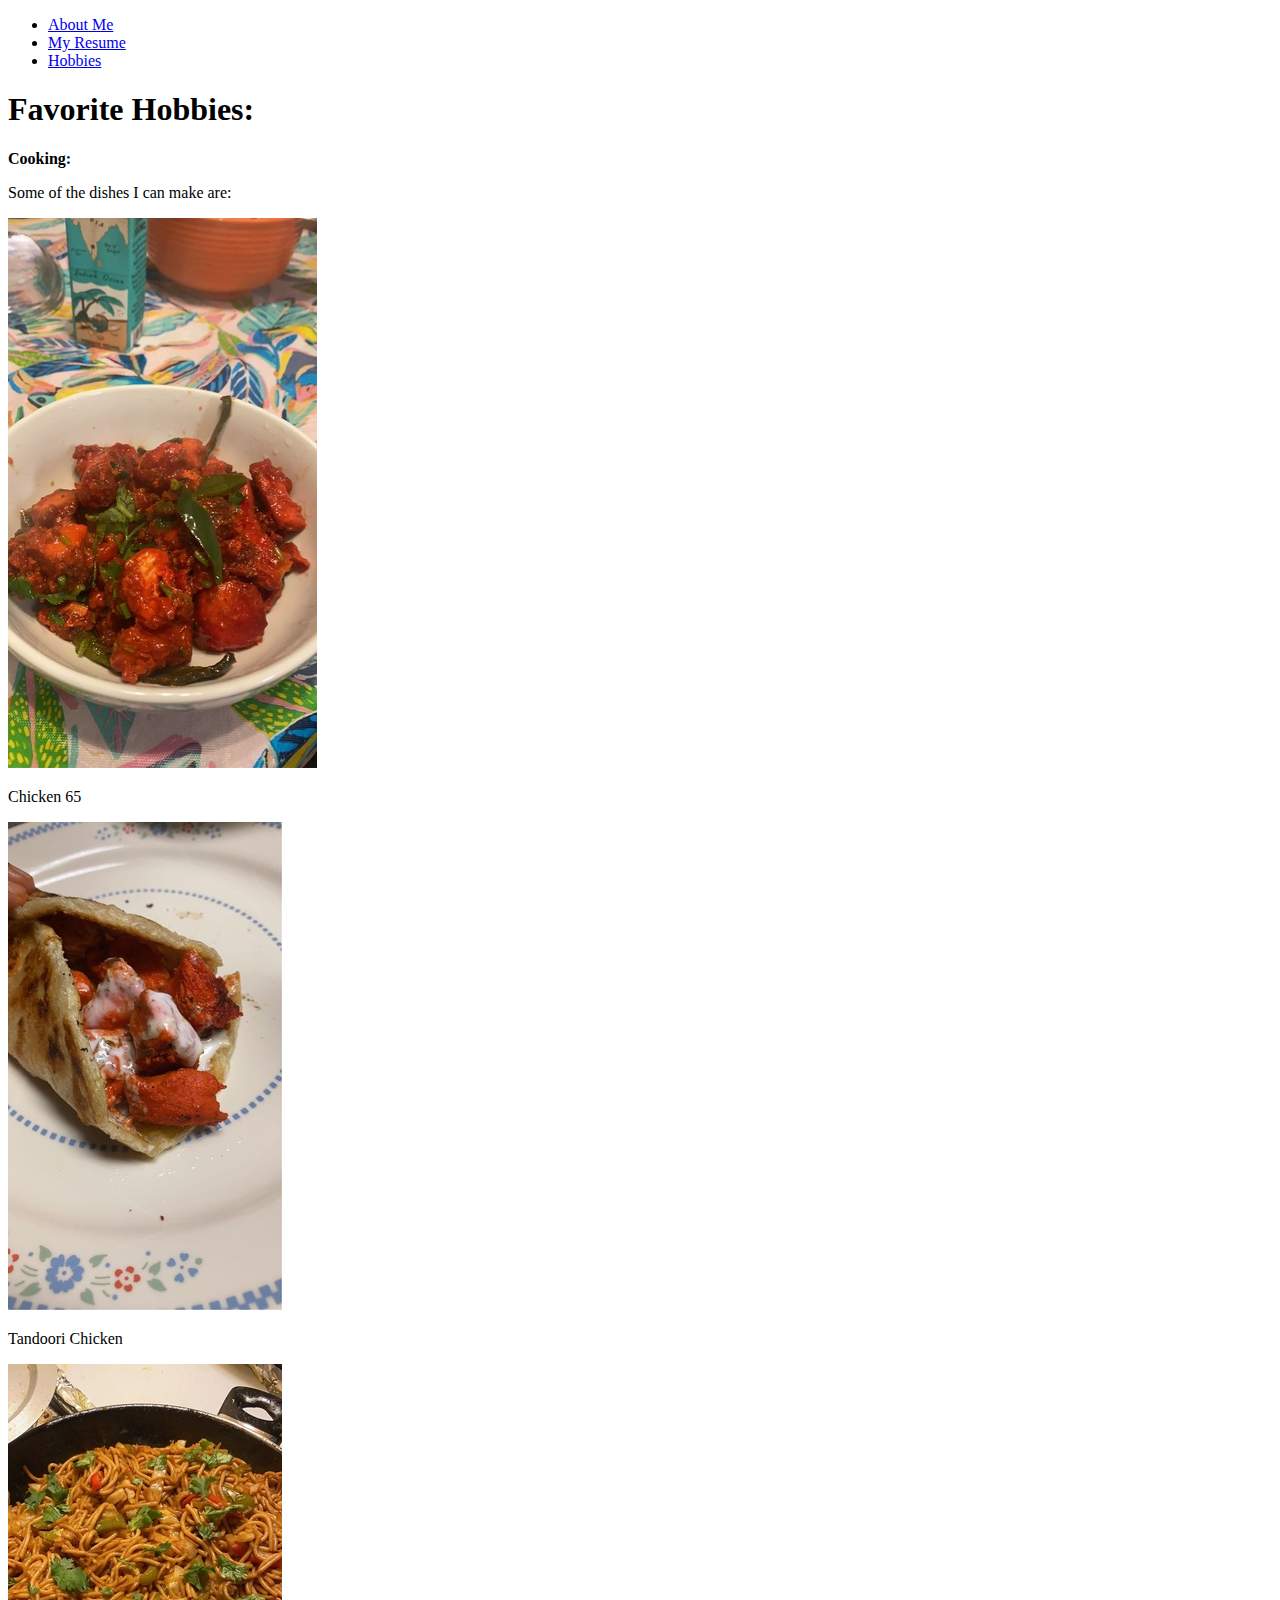
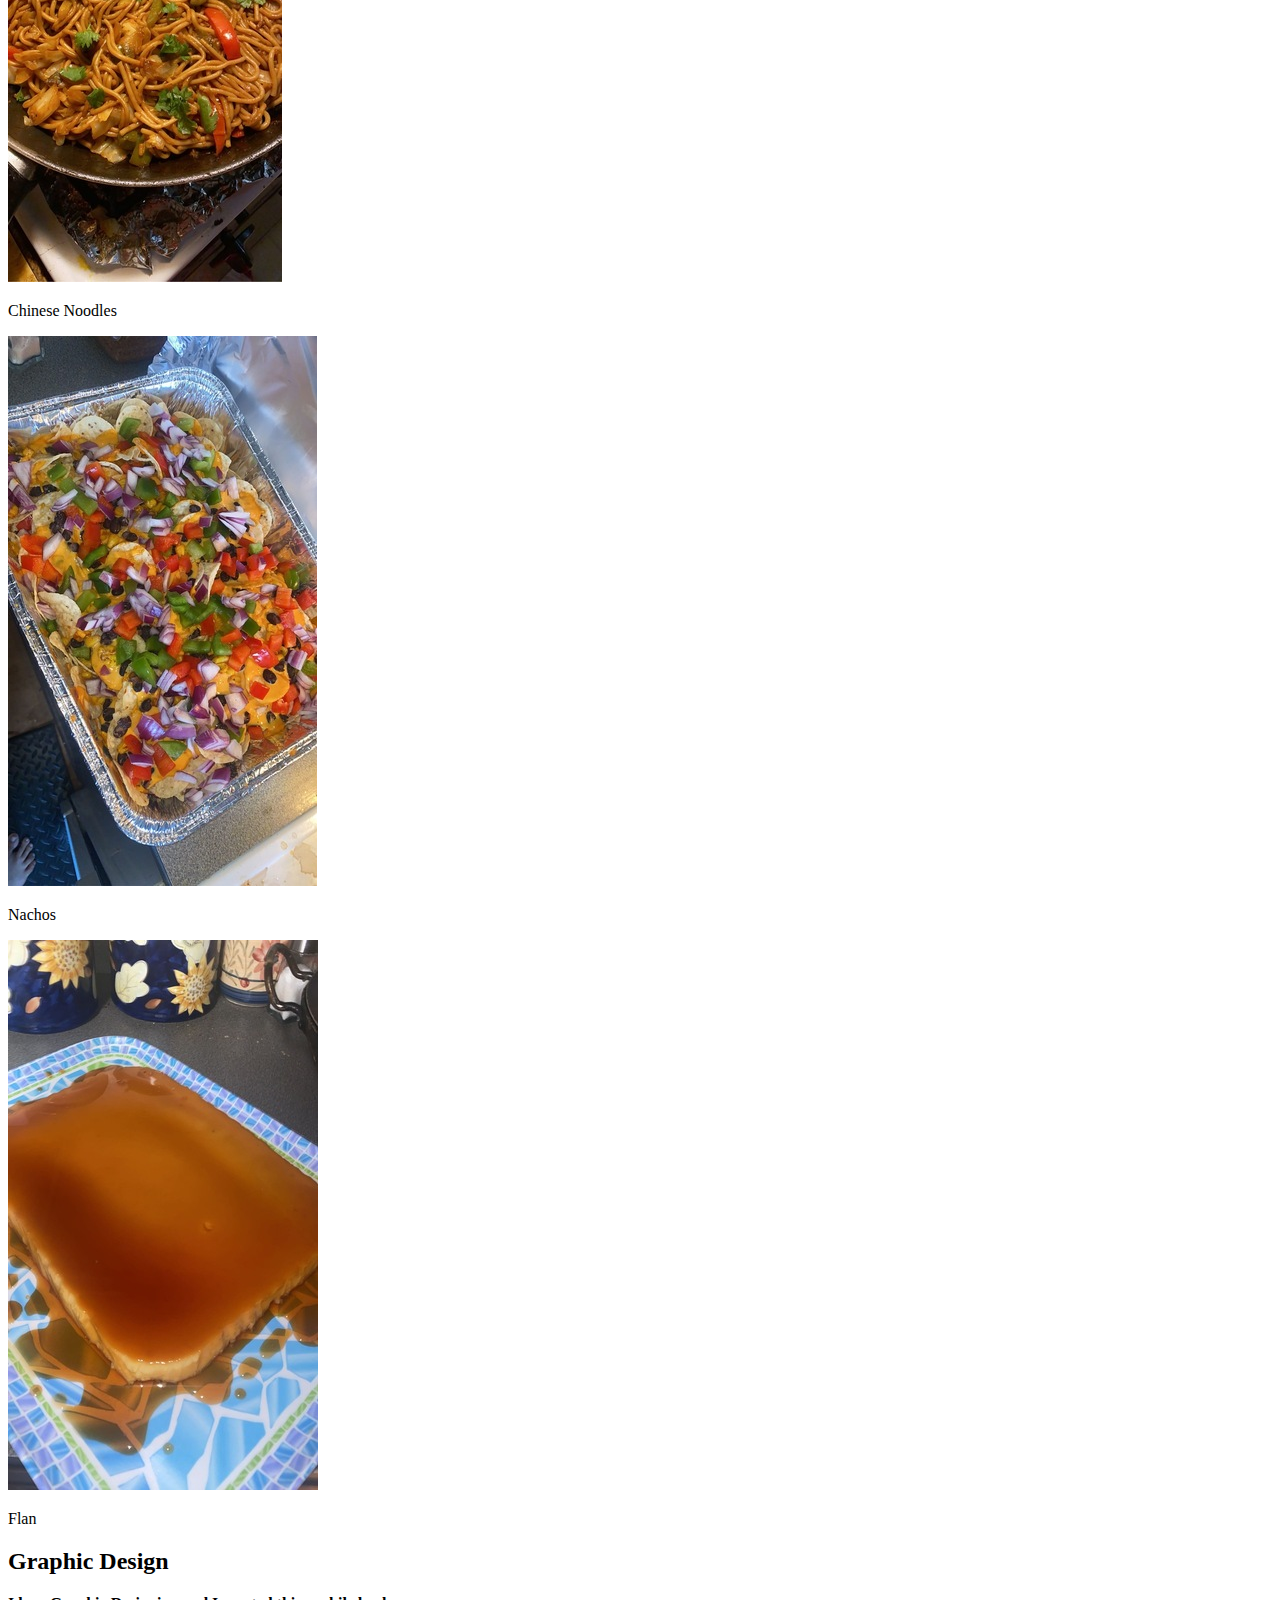
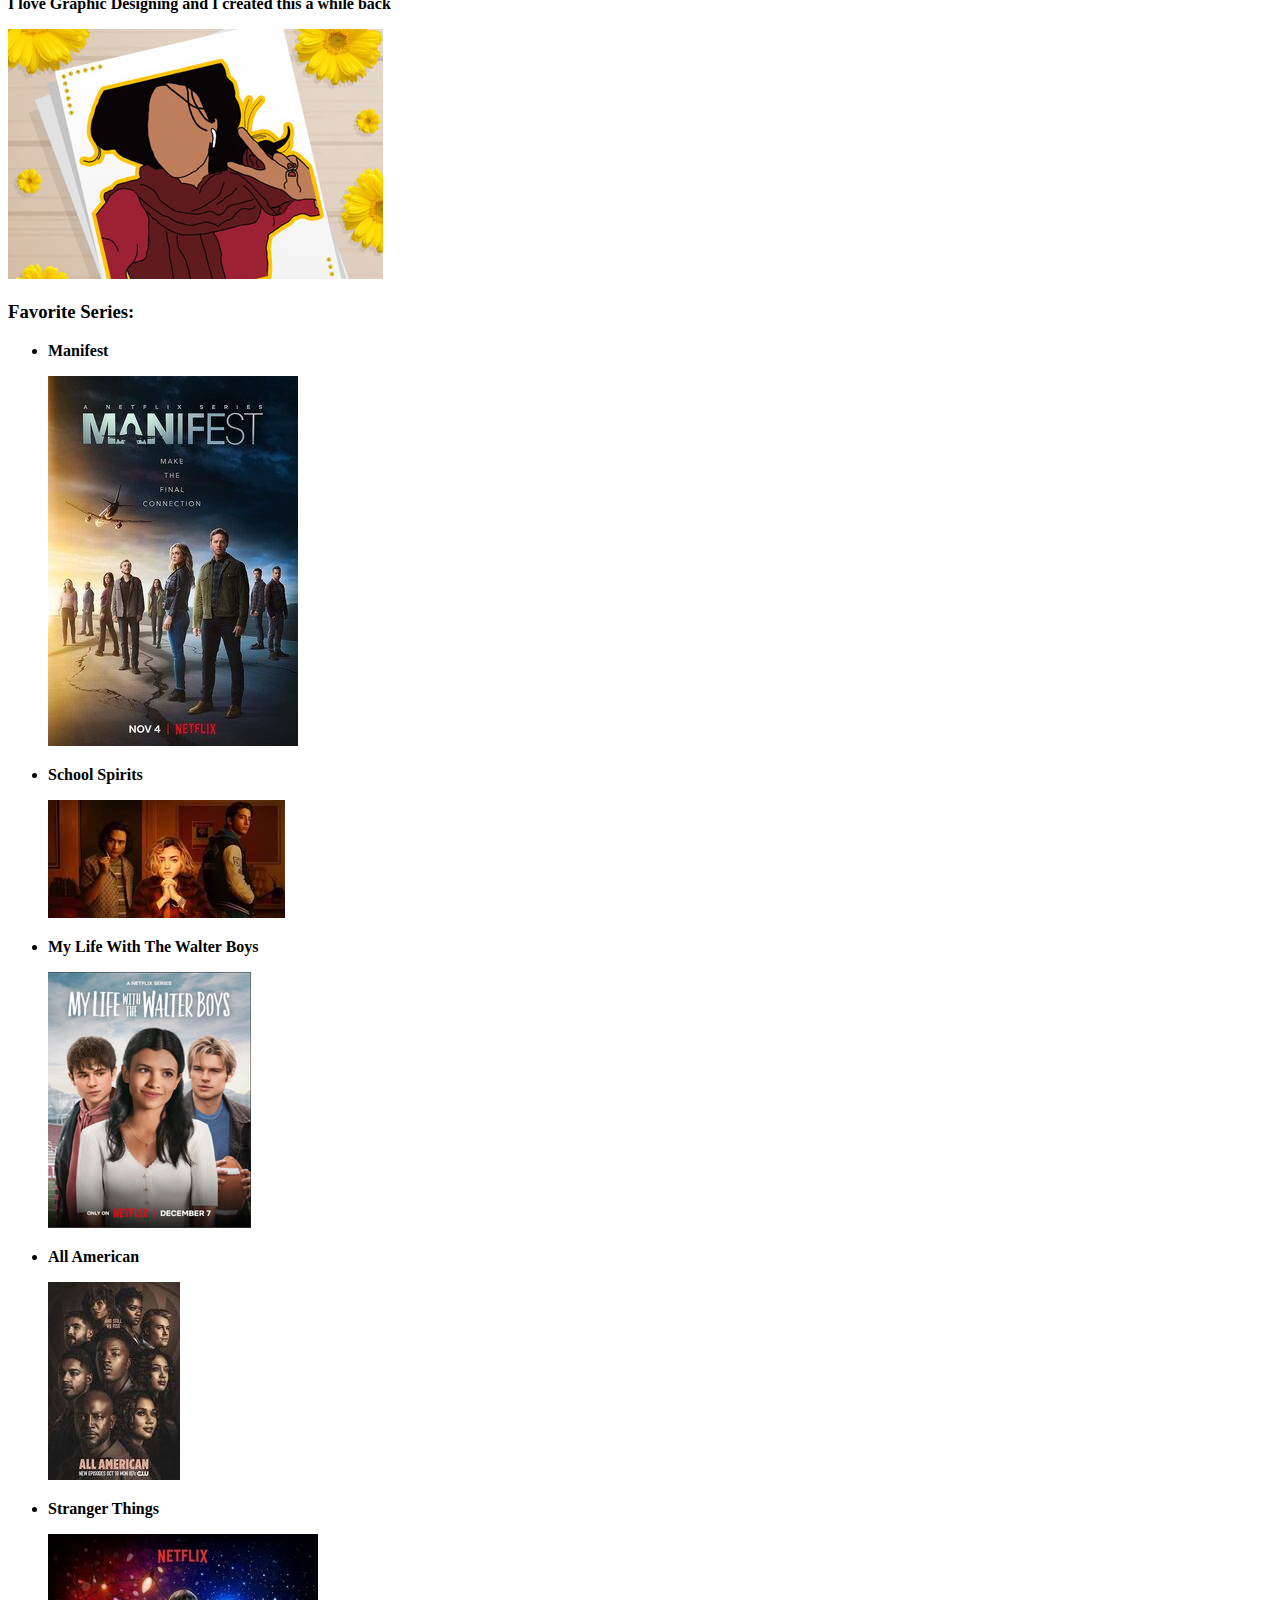
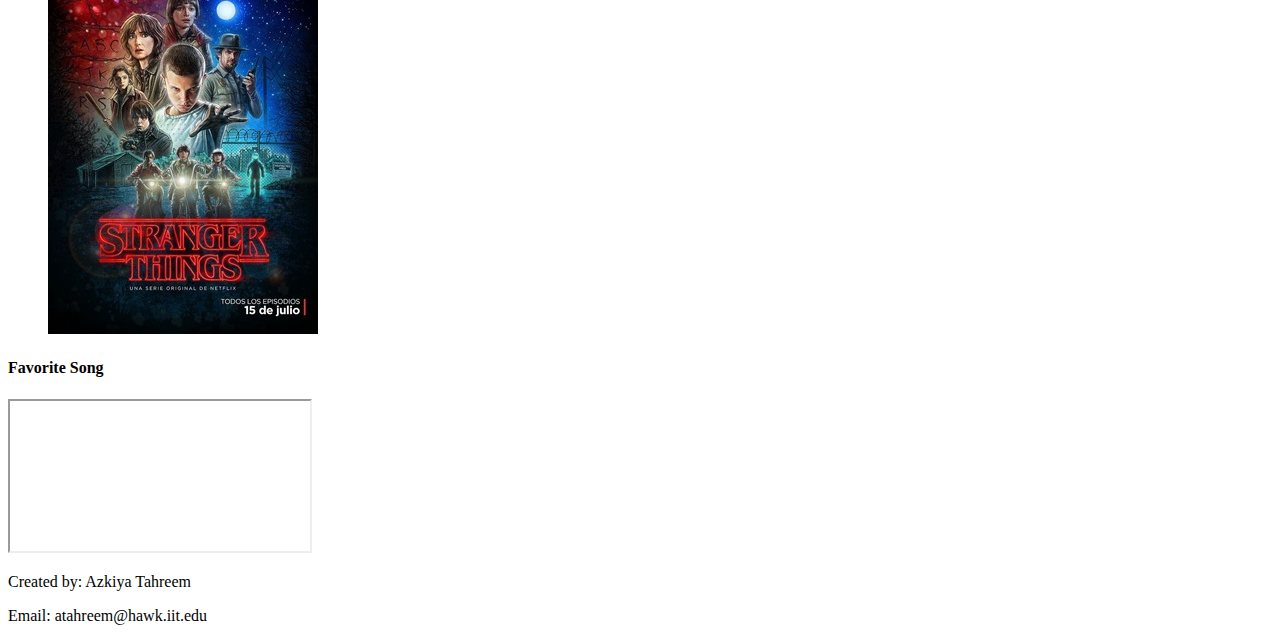
==== hobbies.html @ 53d7af51 "adding project 2 files" ====
<!DOCTYPE html>
<html lang="en">
  <head>
    <meta charset="utf-8">
    <title>ITMD-361 Project 2</title>
    <link rel="stylesheet" type="text/css" href="css/reset.css">
    <link rel="stylesheet" type="text/css" href="css/styles.css">
  </head>

  <body>
    <nav>
      <ul>
        <li><a href="index.html">About Me</a></li>
        <li><a href="resume.html">My Resume</a></li>
        <li><a href="hobbies.html">Hobbies</a></li>
      </ul>
	</nav>

    <section id="hobbies">
      <h1>Favorite Hobbies:</h1>
      <p><strong>Cooking:</strong></p>
      <p>Some of the dishes I can make are:</p>
	  <div class="food-container">
        <div class="food-item">
          <img src="media/img_2666.jpg" alt="Chicken 65">
          <p>Chicken 65</p>
        </div>
        <div class="food-item">
          <img src="media/img_2668.jpg" alt="Tandoori Chicken">
          <p>Tandoori Chicken</p>
        </div>
        <div class="food-item">
          <img src="media/img_2669.jpg" alt="Chinese Noodles">
          <p>Chinese Noodles</p>
        </div>
		<div class="food-item">
          <img src="media/img_2667.jpg" alt="Nachos">
          <p>Nachos</p>
        </div>
        <div class="food-item">
          <img src="media/img_2664.jpg" alt="Flan">
          <p>Flan</p>
        </div>
	  </div>
    </section>

    <section id="graphic">
	  <h2>Graphic Design</h2>
      <p><strong>I love Graphic Designing and I created this a while back</strong></p>
      <p><img src="media/me.jpg" alt="Graphic Design"></p>
    </section>

    <section id="series">
      <h3>Favorite Series:</h3>
      <ul>
          <li>
            <p><strong>Manifest</strong></p>
            <img src="media/manifest.jpg" alt="Manifest">
          </li>
          <li>
            <p><strong>School Spirits</strong></p>
            <img src="media/schoolspirits.jpg" alt="School Spirits">
          </li>
          <li>
            <p><strong>My Life With The Walter Boys</strong></p>
            <img src="media/walterboys.jpg" alt="My Life With The Walter Boys">
          </li>
          <li>
            <p><strong>All American</strong></p>
            <img src="media/allamerican.jpg" alt="All American">
          </li>
          <li>
            <p><strong>Stranger Things</strong></p>
            <img src="media/strangerthings.jpg" alt="Stranger Things">
          </li>
      </ul>
    </section>

	<section>
      <h4>Favorite Song</h4>
      <iframe src="https://www.youtube.com/embed/j9Hije4z6O4" allow="accelerometer; autoplay; clipboard-write; encrypted-media; gyroscope; picture-in-picture" allowfullscreen></iframe>
    </section>

    <footer>
      <p>Created by: Azkiya Tahreem</p>
      <p>Email: atahreem@hawk.iit.edu</p>
    </footer>
  </body>
</html>
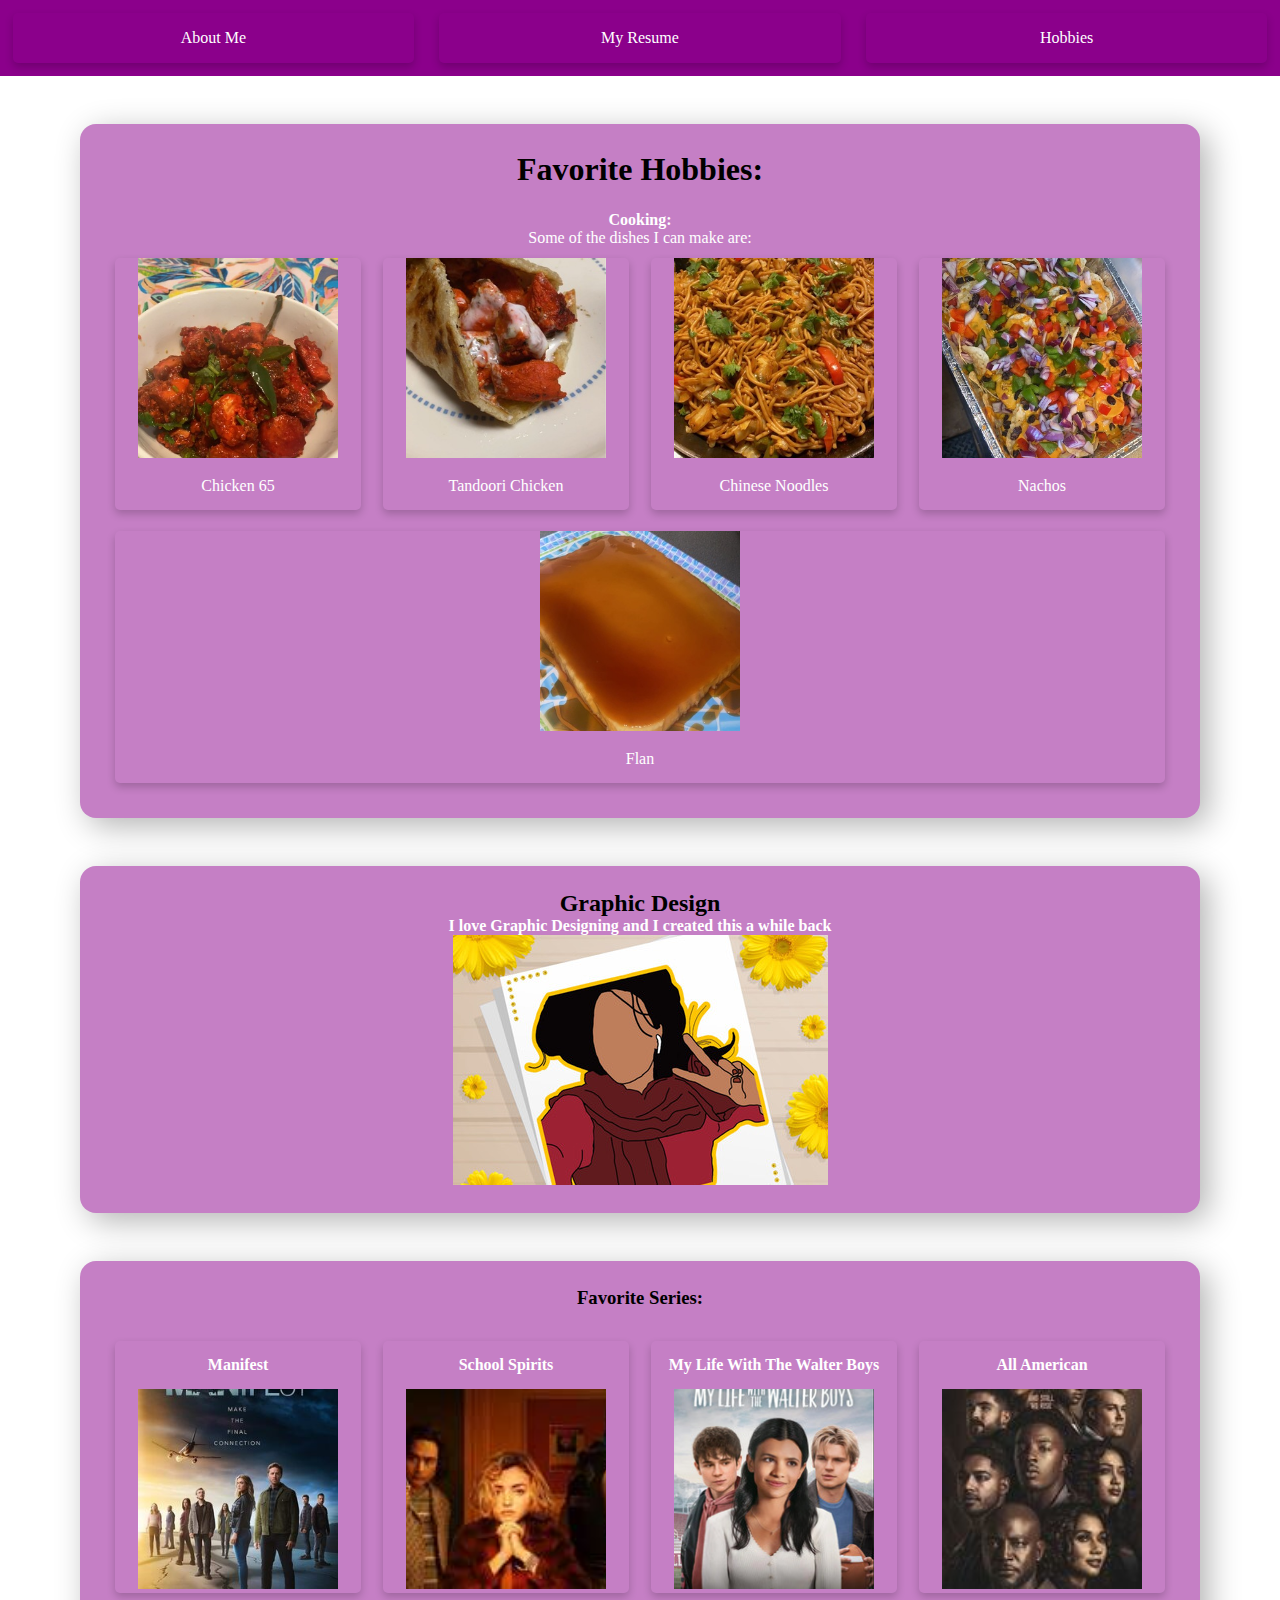
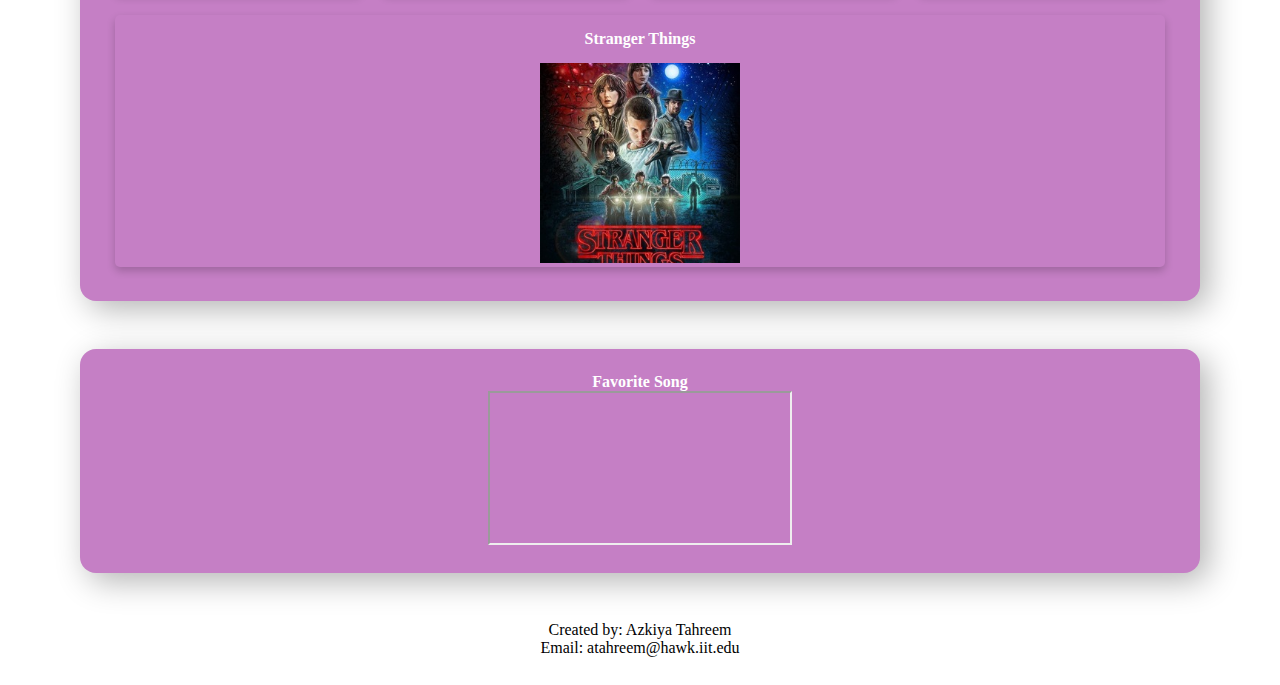
==== commit 98da8733: "adding map js and css" ====
--- a/hobbies.html
+++ b/hobbies.html
@@ -2,7 +2,7 @@
 <html lang="en">
   <head>
     <meta charset="utf-8">
-    <title>ITMD-361 Project 2</title>
+    <title>ITMD-361 Project 3</title>
     <link rel="stylesheet" type="text/css" href="css/reset.css">
     <link rel="stylesheet" type="text/css" href="css/styles.css">
   </head>
--- a/css/styles.css
+++ b/css/styles.css
@@ -0,0 +1,125 @@
+/* CSS */
+h1, h3 {
+  font-family: 'Roboto', 'Times New Roman';
+  color: black;
+  margin-bottom: 20px;
+  padding: 0.1em;
+  position: relative;
+}
+
+h2 {
+  font-family: 'Roboto', 'Times New Roman';
+  color: black;
+  position: relative;
+}
+
+li {
+  font-family: 'Roboto', 'Times New Roman';
+  color: white;
+  text-align: center;
+}
+
+body {
+  text-align: center;
+}
+
+.resume-body {
+  font-family: 'Roboto', 'Times New Roman';
+  font-size: 1em;
+  line-height: 1.6;
+  background-color: white;
+  margin: 0 auto;
+  text-align: center;
+  position: relative;
+}
+
+/* Nav */
+nav {
+  text-align: center;
+  position: relative;
+}
+nav{
+  background-color: #8b008b;
+  margin-bottom: 2em;
+}
+nav ul{
+  list-style-type: none;
+  margin: 0;
+  padding: 0;
+}
+nav ul li {
+  display: inline;
+}
+  
+nav ul li a {
+  display: inline-block;
+  color: white;
+  text-decoration: none;
+  padding: 1em 2em;
+}
+
+/* Section */
+section {
+  background-color: #c57fc5;
+  padding: 1.5em;
+  border-radius: 1em;
+  box-shadow: 0.5em 0.5em 2em rgba(0, 0, 0, 0.3);
+  margin: 3em auto;
+  max-width: 70rem;
+  color: white;
+}
+
+#experience h3 {
+  margin-bottom: 1.25em;
+  color: black;
+}
+
+#experience ul {
+  list-style-type: none;
+}
+
+footer {
+  text-align: center;
+  margin-bottom: 1.75em;
+}
+
+.food-container, ul {
+    display: flex;
+    flex-wrap: wrap;
+    justify-content: space-between;
+}
+
+.food-item, li {
+    flex: 1 0 21%; /* grow | shrink | basis */
+    margin: 1%;
+    text-align: center;
+    box-shadow: 0 4px 8px 0 rgba(0,0,0,0.2);
+    transition: 0.3s;
+    border-radius: 5px; 
+}
+
+.food-item:hover, li:hover {
+    box-shadow: 0 8px 16px 0 rgba(0,0,0,0.2);
+	
+}
+
+.food-item img {
+    width: 200px;
+    height: 200px; 
+    object-fit: cover;
+}
+
+li img {
+    width: 200px;
+    height: 200px;
+    object-fit: cover;
+}
+
+.food-item p, li p {
+    padding: 15px;
+    text-align: center;
+}
+
+#series ul {
+  list-style-type: none;
+}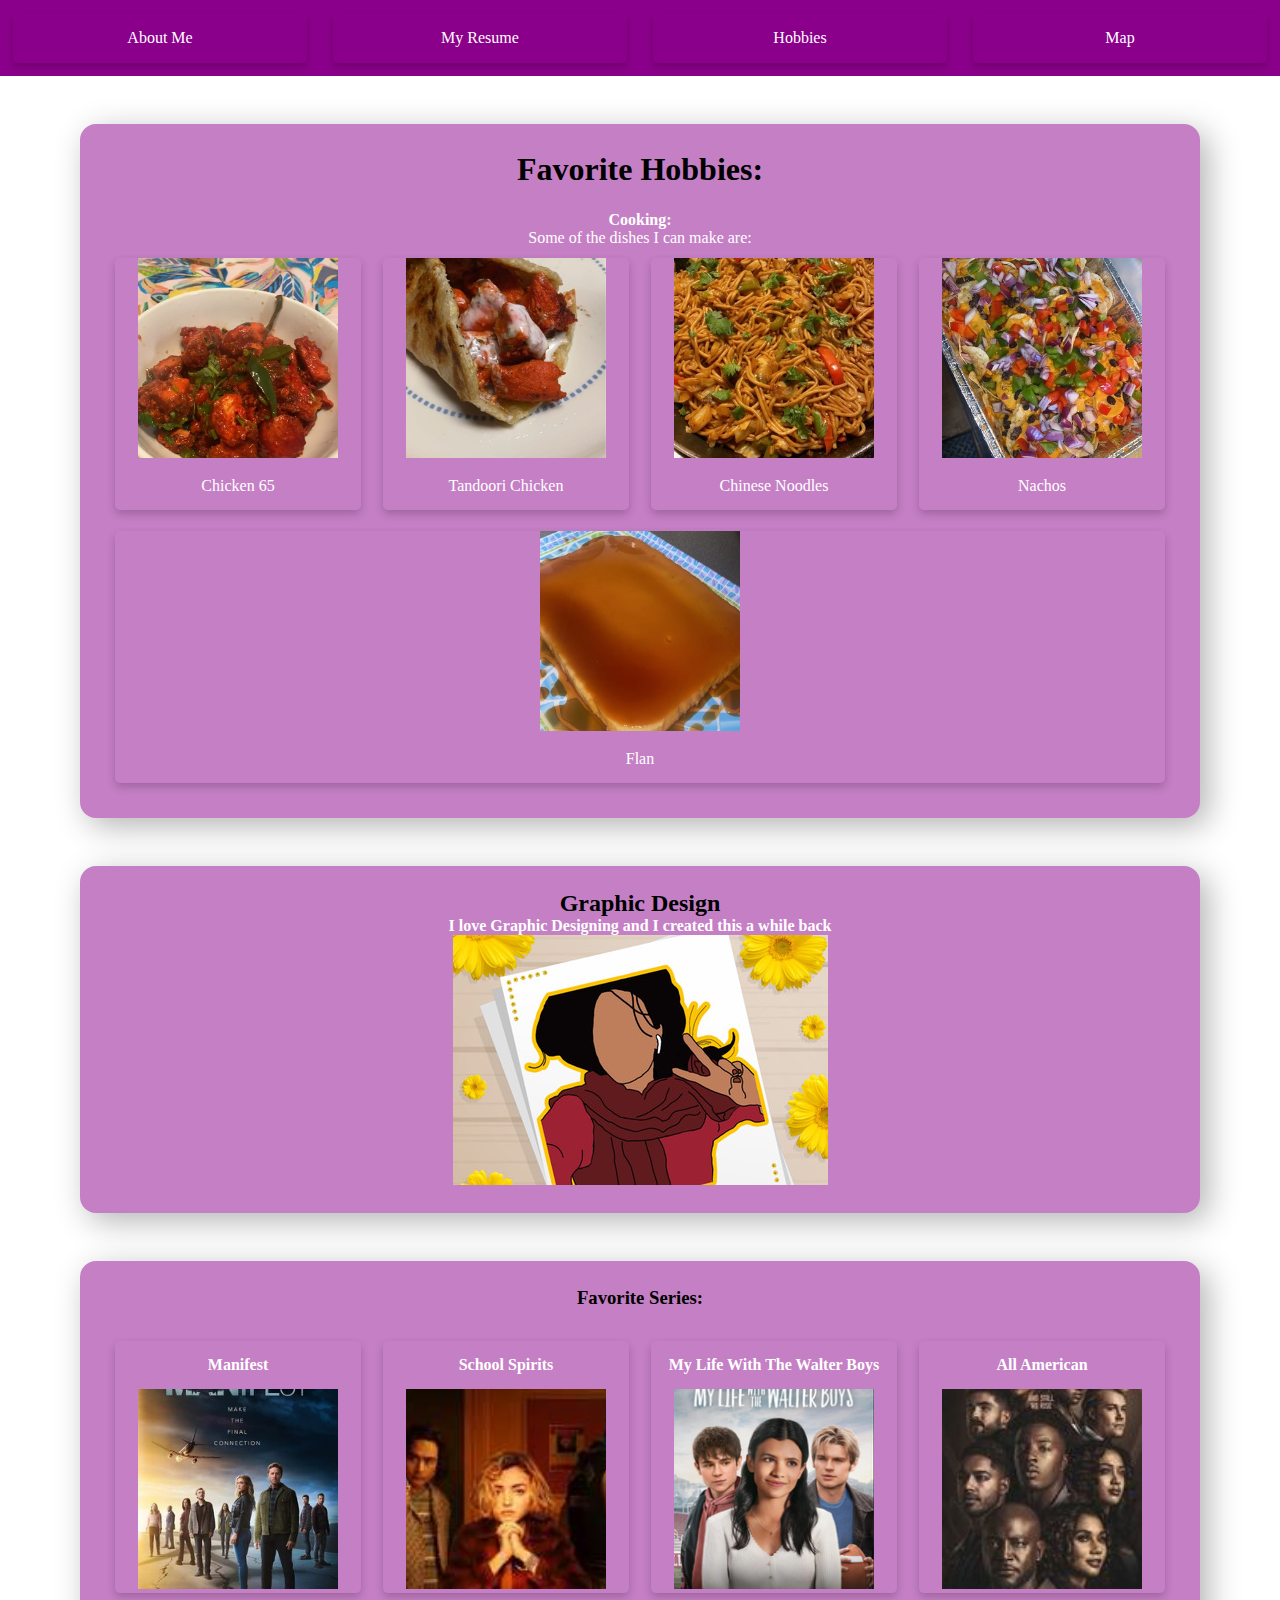
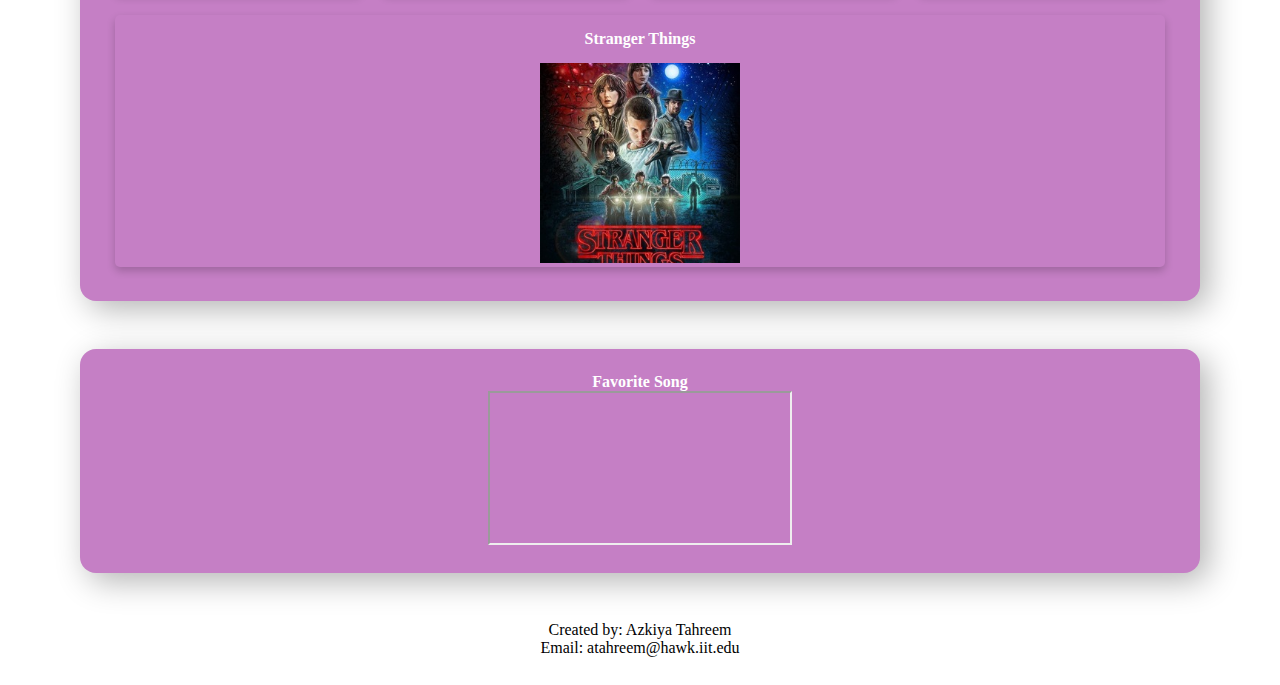
==== commit 7b4683b1: "fixing errors" ====
--- a/hobbies.html
+++ b/hobbies.html
@@ -13,6 +13,7 @@
         <li><a href="index.html">About Me</a></li>
         <li><a href="resume.html">My Resume</a></li>
         <li><a href="hobbies.html">Hobbies</a></li>
+		<li><a href="map.html">Map</a></li>
       </ul>
 	</nav>
 
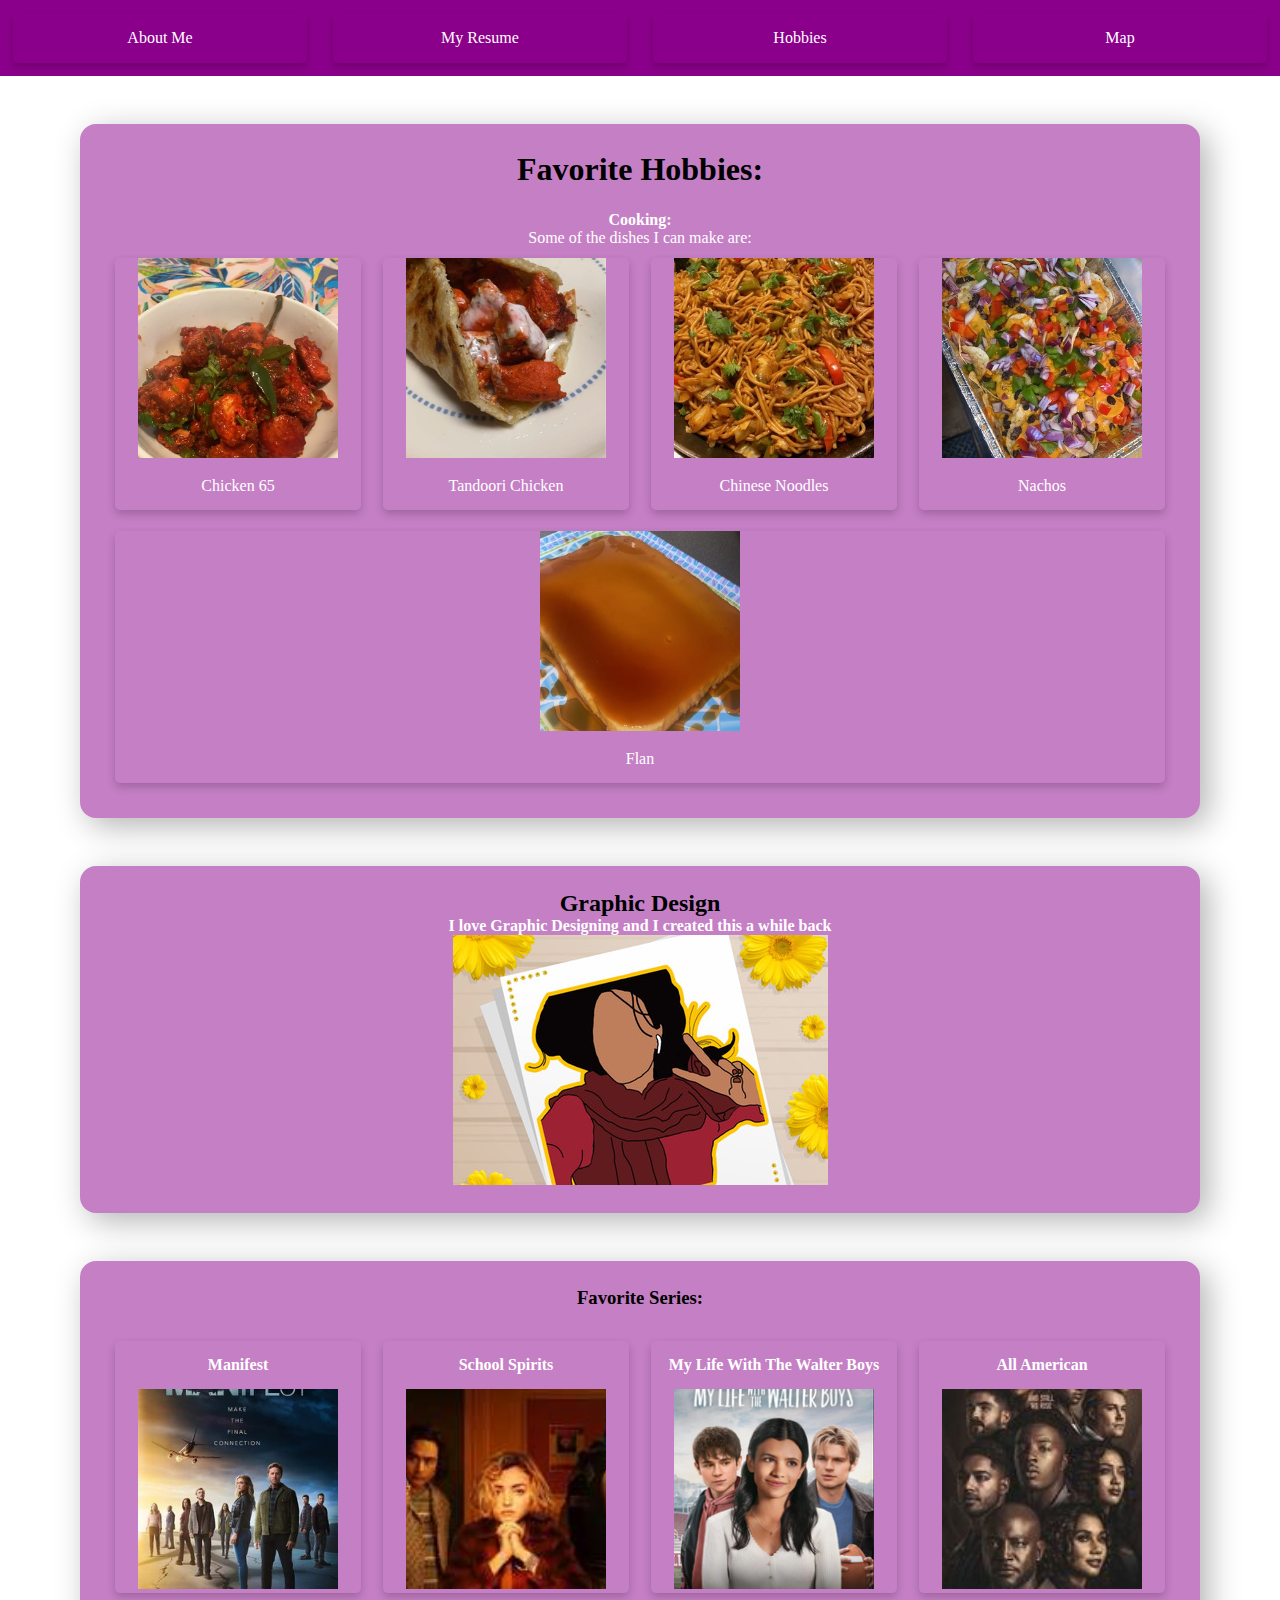
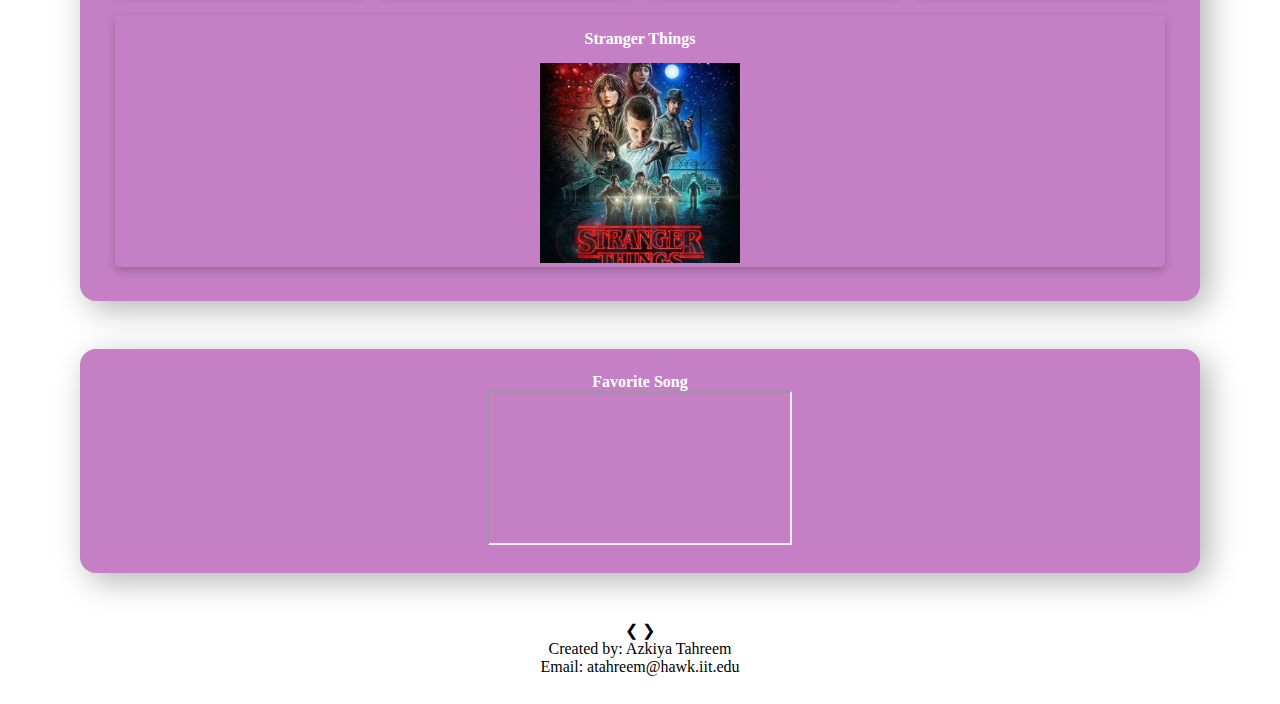
==== commit d46a1c18: "Update hobbies.html" ====
--- a/hobbies.html
+++ b/hobbies.html
@@ -81,6 +81,9 @@
       <h4>Favorite Song</h4>
       <iframe src="https://www.youtube.com/embed/j9Hije4z6O4" allow="accelerometer; autoplay; clipboard-write; encrypted-media; gyroscope; picture-in-picture" allowfullscreen></iframe>
     </section>
+	
+	<a class="prev" onclick="plusSlides(-1)">❮</a>
+    <a class="next" onclick="plusSlides(1)">❯</a>
 
     <footer>
       <p>Created by: Azkiya Tahreem</p>
--- a/css/styles.css
+++ b/css/styles.css
@@ -122,4 +122,4 @@
 
 #series ul {
   list-style-type: none;
-}+}
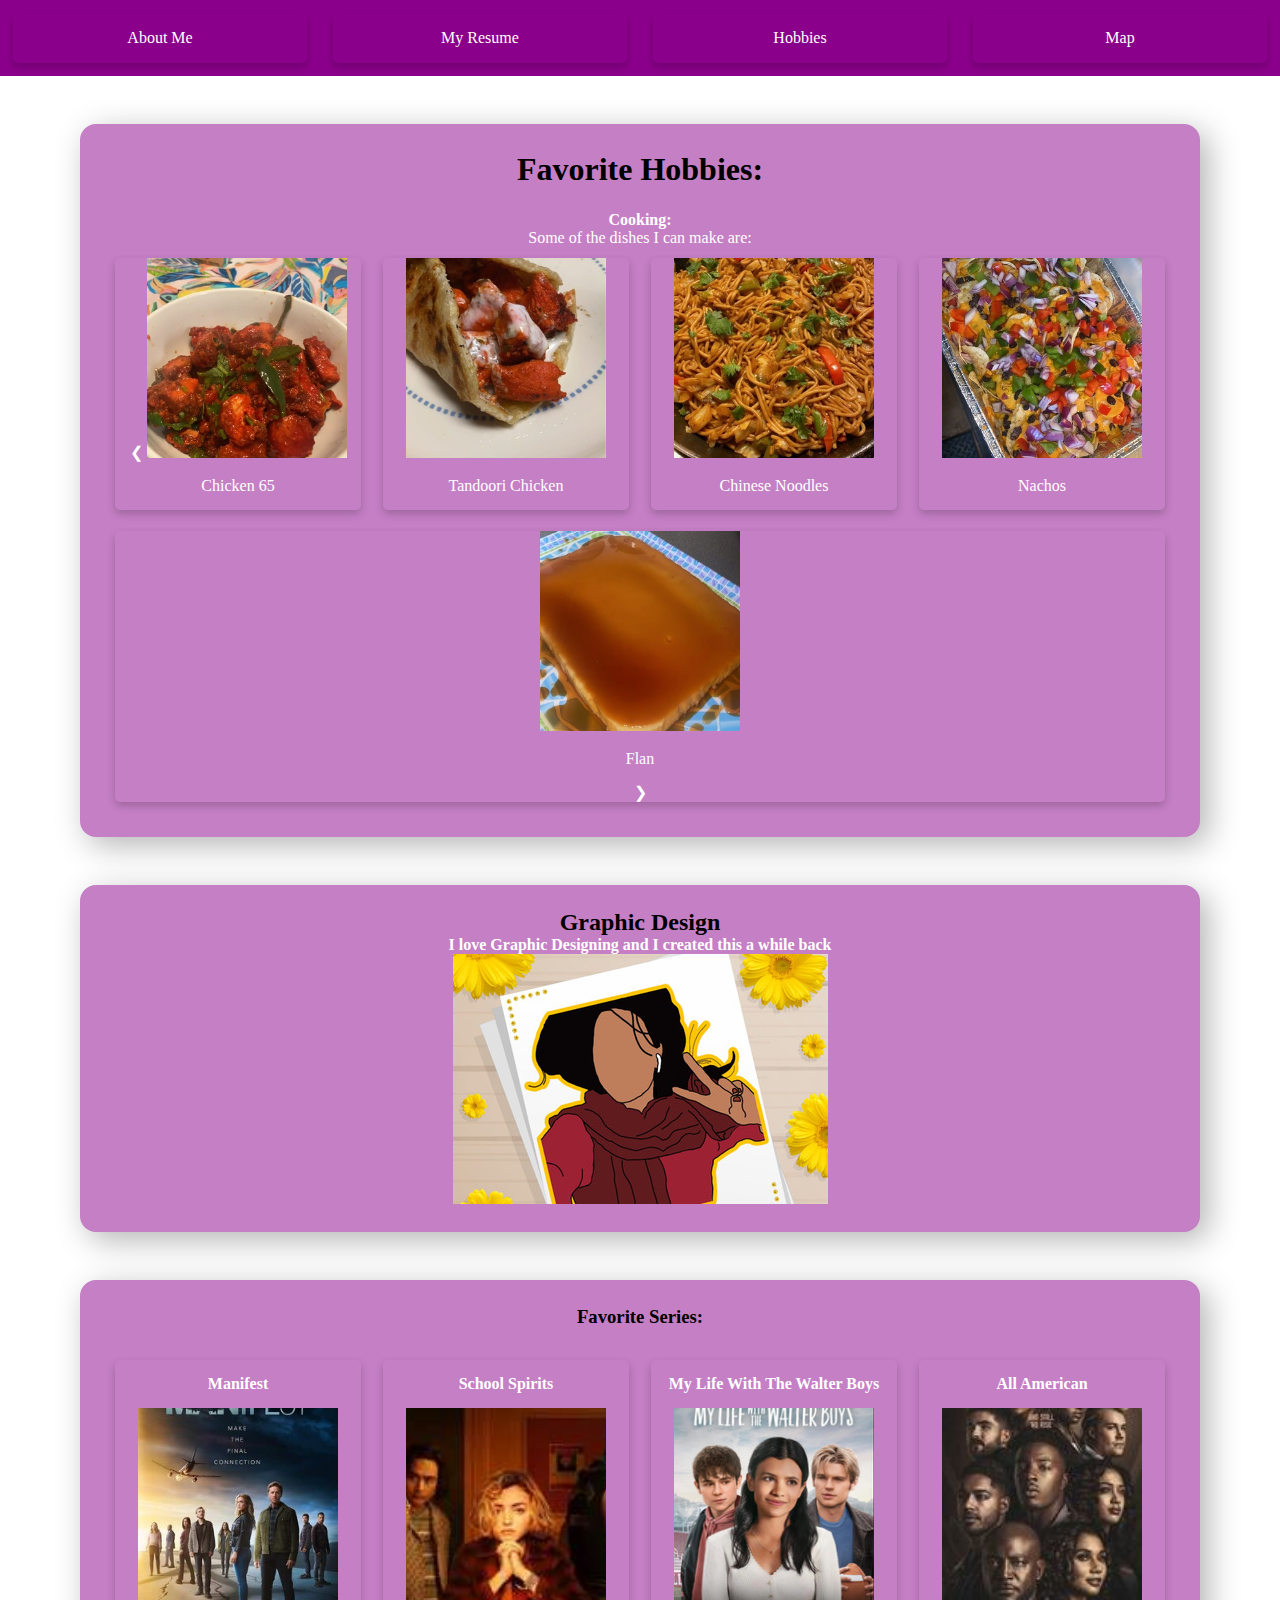
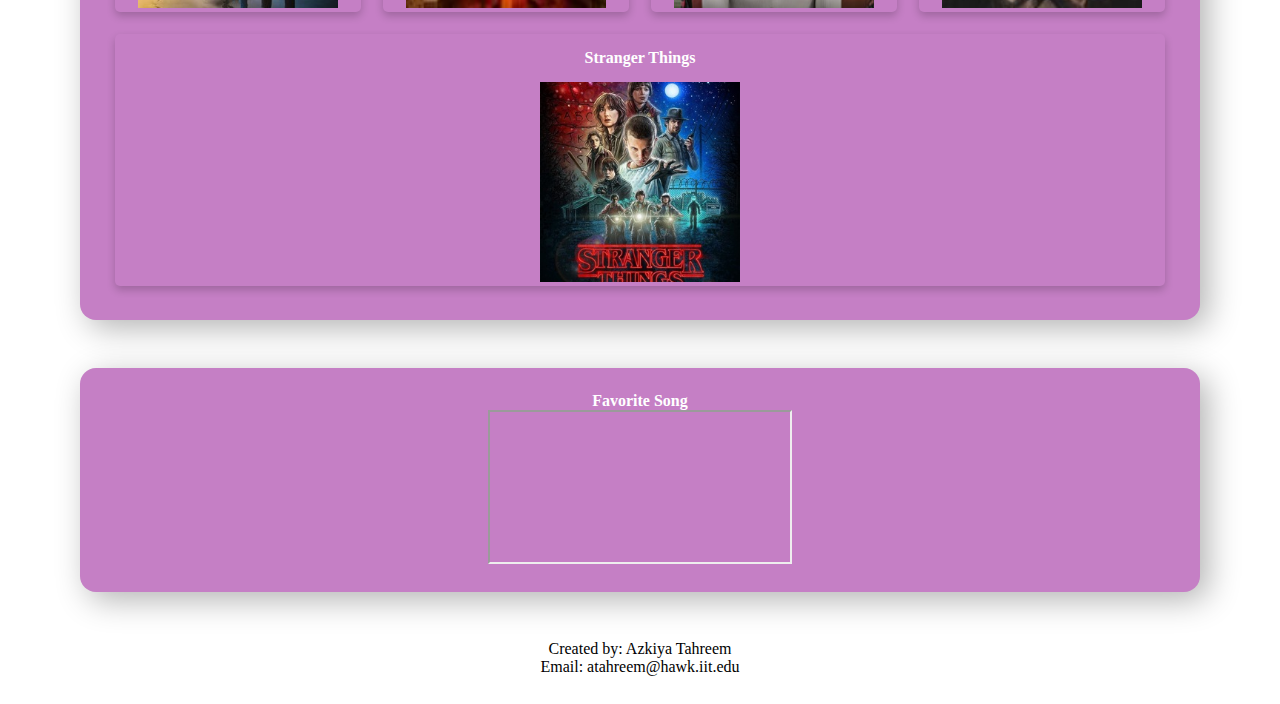
==== commit d62db944: "Update hobbies.html" ====
--- a/hobbies.html
+++ b/hobbies.html
@@ -23,6 +23,7 @@
       <p>Some of the dishes I can make are:</p>
 	  <div class="food-container">
         <div class="food-item">
+		<a class="prev" onclick="plusSlides(-1)">❮</a>
           <img src="media/img_2666.jpg" alt="Chicken 65">
           <p>Chicken 65</p>
         </div>
@@ -41,6 +42,7 @@
         <div class="food-item">
           <img src="media/img_2664.jpg" alt="Flan">
           <p>Flan</p>
+		  <a class="next" onclick="plusSlides(1)">❯</a>
         </div>
 	  </div>
     </section>
@@ -81,9 +83,6 @@
       <h4>Favorite Song</h4>
       <iframe src="https://www.youtube.com/embed/j9Hije4z6O4" allow="accelerometer; autoplay; clipboard-write; encrypted-media; gyroscope; picture-in-picture" allowfullscreen></iframe>
     </section>
-	
-	<a class="prev" onclick="plusSlides(-1)">❮</a>
-    <a class="next" onclick="plusSlides(1)">❯</a>
 
     <footer>
       <p>Created by: Azkiya Tahreem</p>
